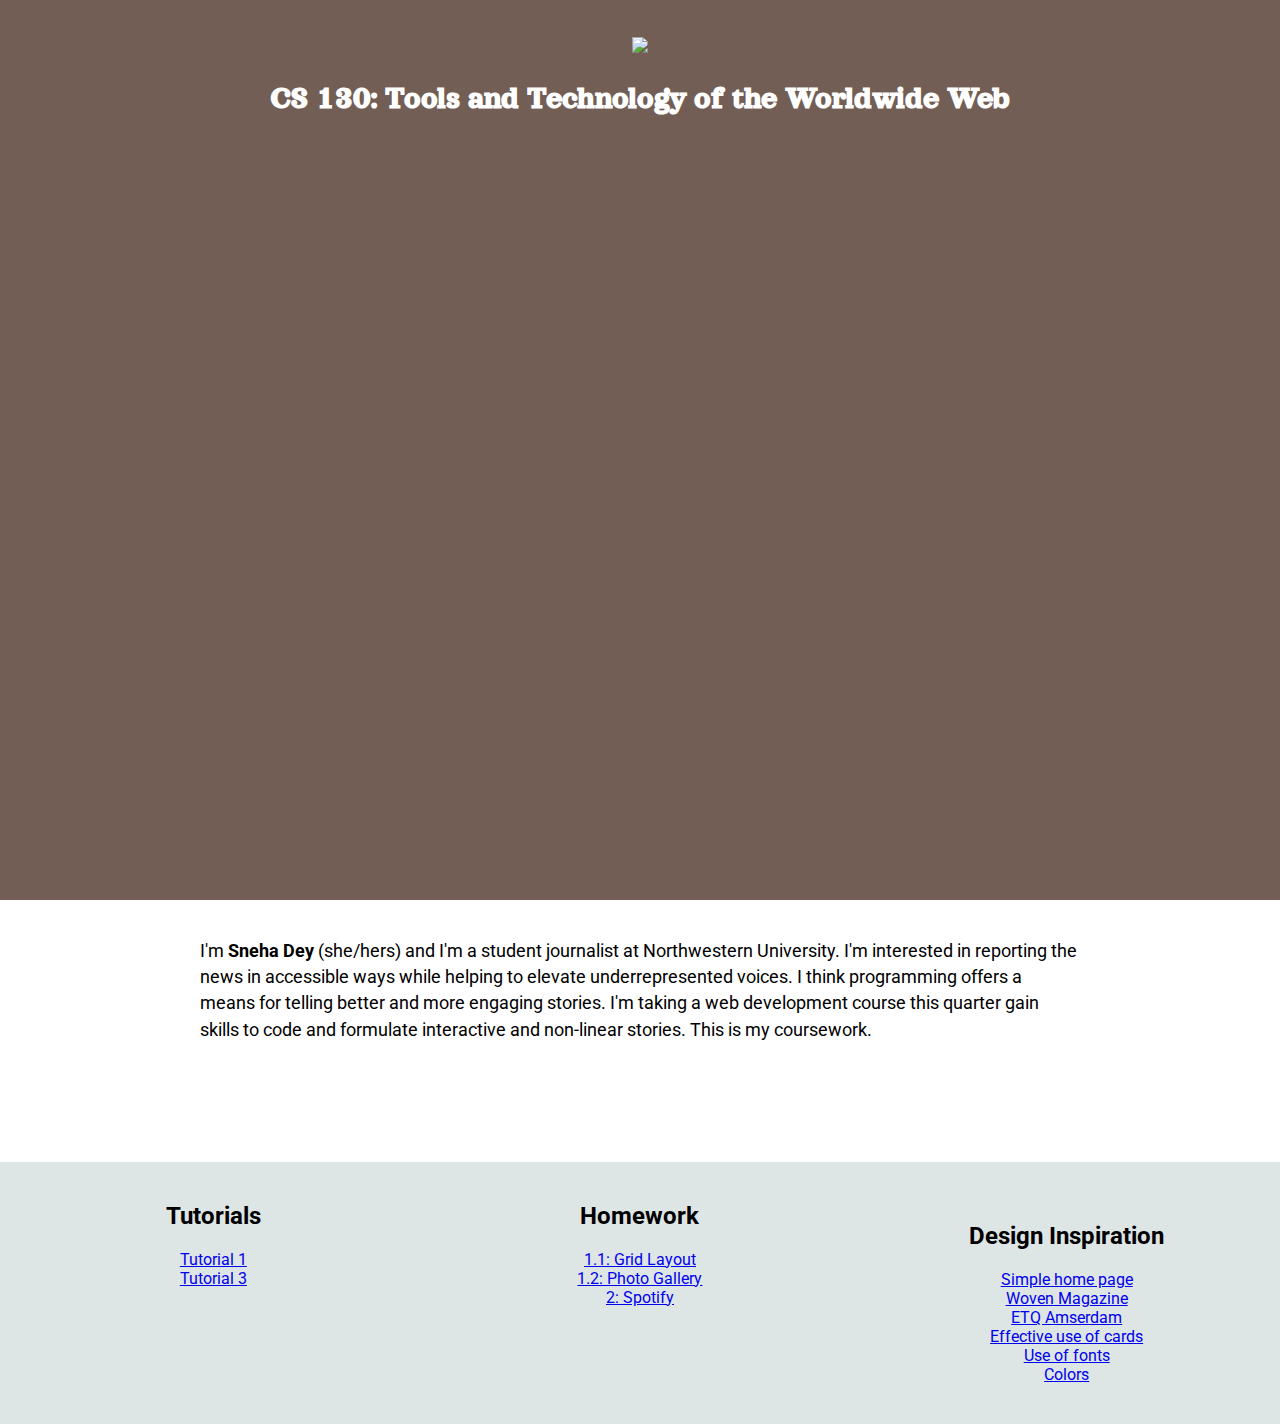
==== index.html @ fa61458a "Adding hw02 to my Github page" ====
<!-- You're welcome to change any of this! -->
<!DOCTYPE html>
<html lang="en">
   <head>
        <!-- stylesheets and metadata go here -->
       <title>My CS130 Homepage</title>       
       <link rel="stylesheet" href="style.css">
       <link rel="stylesheet" href="https://fonts.googleapis.com/css?family=Orelega+One">
       <link rel="stylesheet" href="https://fonts.googleapis.com/css?family=Roboto">

   </head>
   <body>
       <!-- HTML content tags go here. Change anything you want! -->
       <header>  
        <p> <img src="https://stories.freepiklabs.com/storage/33810/coding-cuate-5352.png" width="600" height="auto"></p>
        <h1> CS 130: Tools and Technology of the Worldwide Web</h1> 

       </header> 
       <main>
           <section id="about">
            <p id="bio"> I'm <b> Sneha Dey </b> (she/hers) and I'm a student journalist at Northwestern University. I'm interested in reporting the news in accessible ways while helping to elevate underrepresented voices. I think programming offers a means for telling better and more engaging stories. I'm taking a web development course this quarter gain skills to code and formulate interactive and non-linear stories. This is my coursework. </p>

            </section>
           </section></about>
            <section id="tutorials">
                <h2>Tutorials</h2>
                <a href= "tutorial01/index.html">Tutorial 1</a> <br>
                <a href= "tutorial03/index.html">Tutorial 3</a>
                <!-- 
                    Links to your tutorial assignments go here.
                    When you submit a new tutorial, add a link to it
                    here (if applicable)
                -->
            </section>
            <section id="homework">
                <h2>Homework</h2>
                <a href="hw01/01_cssgrid/index.html"> 1.1: Grid Layout</a> <br>
                <a href="hw01/02_flexbox/index.html"> 1.2: Photo Gallery</a> <br>
                <a href="hw02/index.html"> 2: Spotify </a>
                <!-- 
                    Links to your Homework assignments go here.
                    When you submit a new tutorial, add a link to it
                    here (if applicable)
                -->
            </section>
            <section id="inspiration">
                <h2>Design Inspiration</h2>
                <a href="https://dribbble.com/shots/15494107-shop-chunky-soles/attachments/7269670?mode=media">Simple home page</a> <br>
                <a href="https://wovenmagazine.com/">Woven Magazine</a> <br>
                <a href="https://www.etq-amsterdam.com/">ETQ Amserdam</a> <br>
                <a href="https://dribbble.com/shots/15529407-EasyTravel-Travel-guide-website">Effective use of cards</a> <br>
                <a href="https://dribbble.com/shots/15525662-Home-decor-interior-hero-section-for-web-interface-design">Use of fonts</a> <br>
                <a href="https://dribbble.com/shots/15531193-Main-Page-E-commerce-Store">Colors</a>
    
                <!-- 
                    Links to 5-10 websites that inspire you
                -->
            </section>
        </main>
   </body>
</html>
---- style.css ----
/* You're welcome to change any of this! */
* {
    box-sizing: border-box;
}


header {
    background-color: #725E54;
    color: white;
    font-family: "Orelega One", normal;
    height: 100vh;
    text-align: center;
    justify-content: center;
    

}

body {
    margin: 0px;
    font-family: "Roboto", sans-serif;
    background-color: #DEE5E5;
}

header, section {
    padding: 20px;
}

p, li {
    line-height: 1.5em;
}

#inspiration {
    background-color: #DEE5E5;
    padding-top: 40px;
    padding-bottom: 40px;
}

main {
    display: grid;
    grid-template-columns: 1fr 1fr 1fr;
    grid-template-rows: 1fr 1fr;
    grid-template-areas:
    " a a a "
    " b c d";
    text-align: center; 

}

#about {
    background-color: white;
    grid-area: a;
    height: auto;
    padding-left: 200px;
    padding-right: 200px;
    font-size: 1.1em;
    line-height: 100%;
    text-align: left;
}

#tutorials {
    grid-area: b ;
}

#homework {
    grid-area: c ;
}

#inspiration {
    grid-area: d ;
}
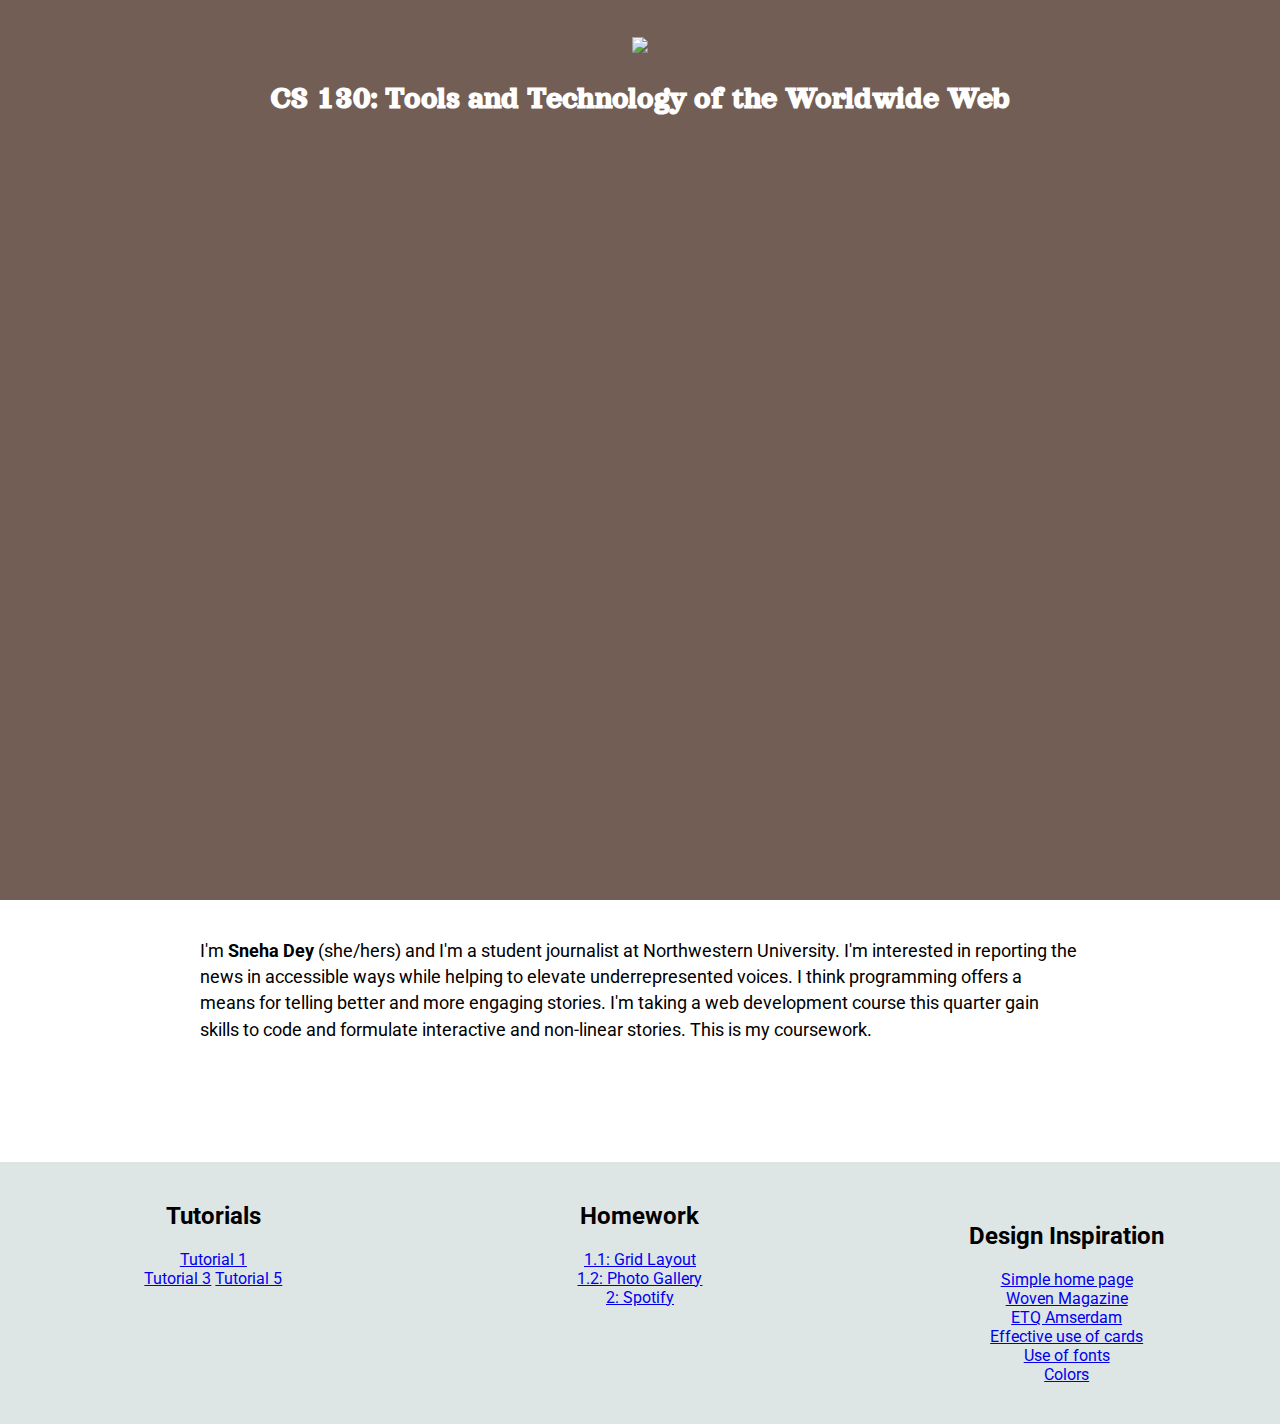
==== commit ba4462b3: "Adding my tutorial05 to the repo" ====
--- a/index.html
+++ b/index.html
@@ -27,6 +27,7 @@
                 <h2>Tutorials</h2>
                 <a href= "tutorial01/index.html">Tutorial 1</a> <br>
                 <a href= "tutorial03/index.html">Tutorial 3</a>
+                <a href= "tutorial05/index0.html">Tutorial 5</a>
                 <!-- 
                     Links to your tutorial assignments go here.
                     When you submit a new tutorial, add a link to it
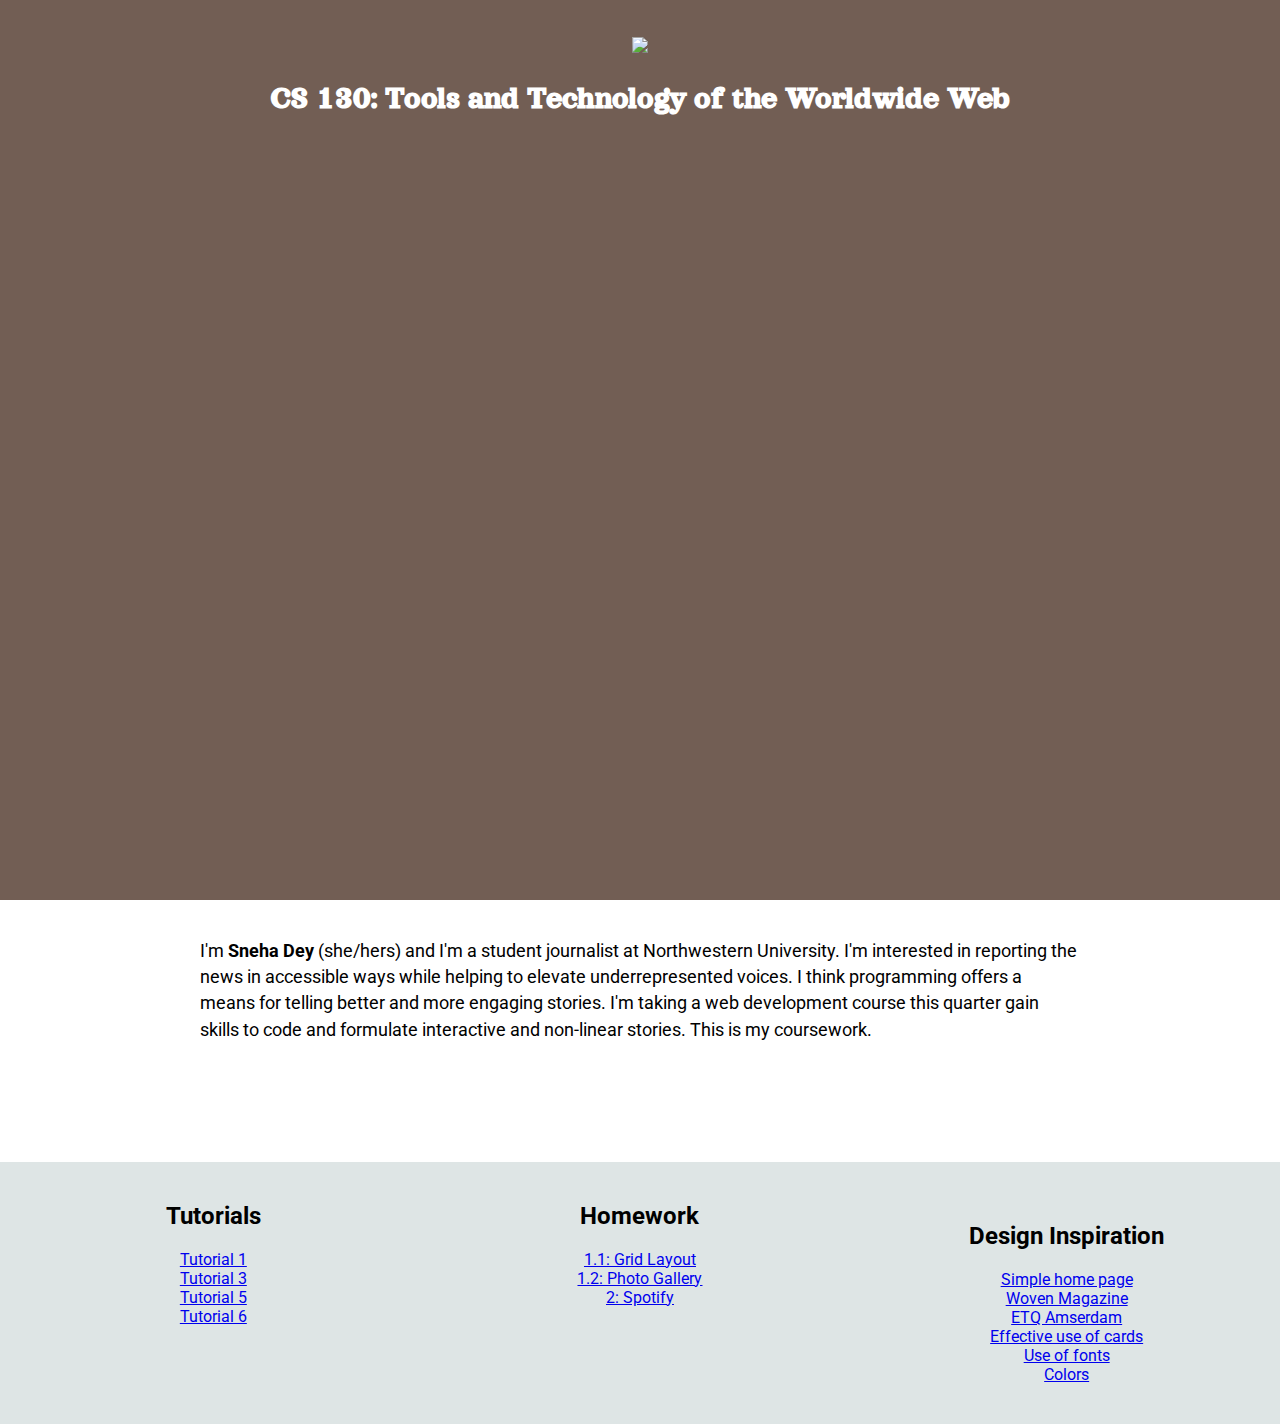
==== commit 52125c47: "Adding my tutorial06 to the repo" ====
--- a/index.html
+++ b/index.html
@@ -26,8 +26,9 @@
             <section id="tutorials">
                 <h2>Tutorials</h2>
                 <a href= "tutorial01/index.html">Tutorial 1</a> <br>
-                <a href= "tutorial03/index.html">Tutorial 3</a>
-                <a href= "tutorial05/index0.html">Tutorial 5</a>
+                <a href= "tutorial03/index.html">Tutorial 3</a> <br>
+                <a href= "tutorial05/index0.html">Tutorial 5</a> <br>
+                <a href= "tutorial06/index.html">Tutorial 6</a> 
                 <!-- 
                     Links to your tutorial assignments go here.
                     When you submit a new tutorial, add a link to it
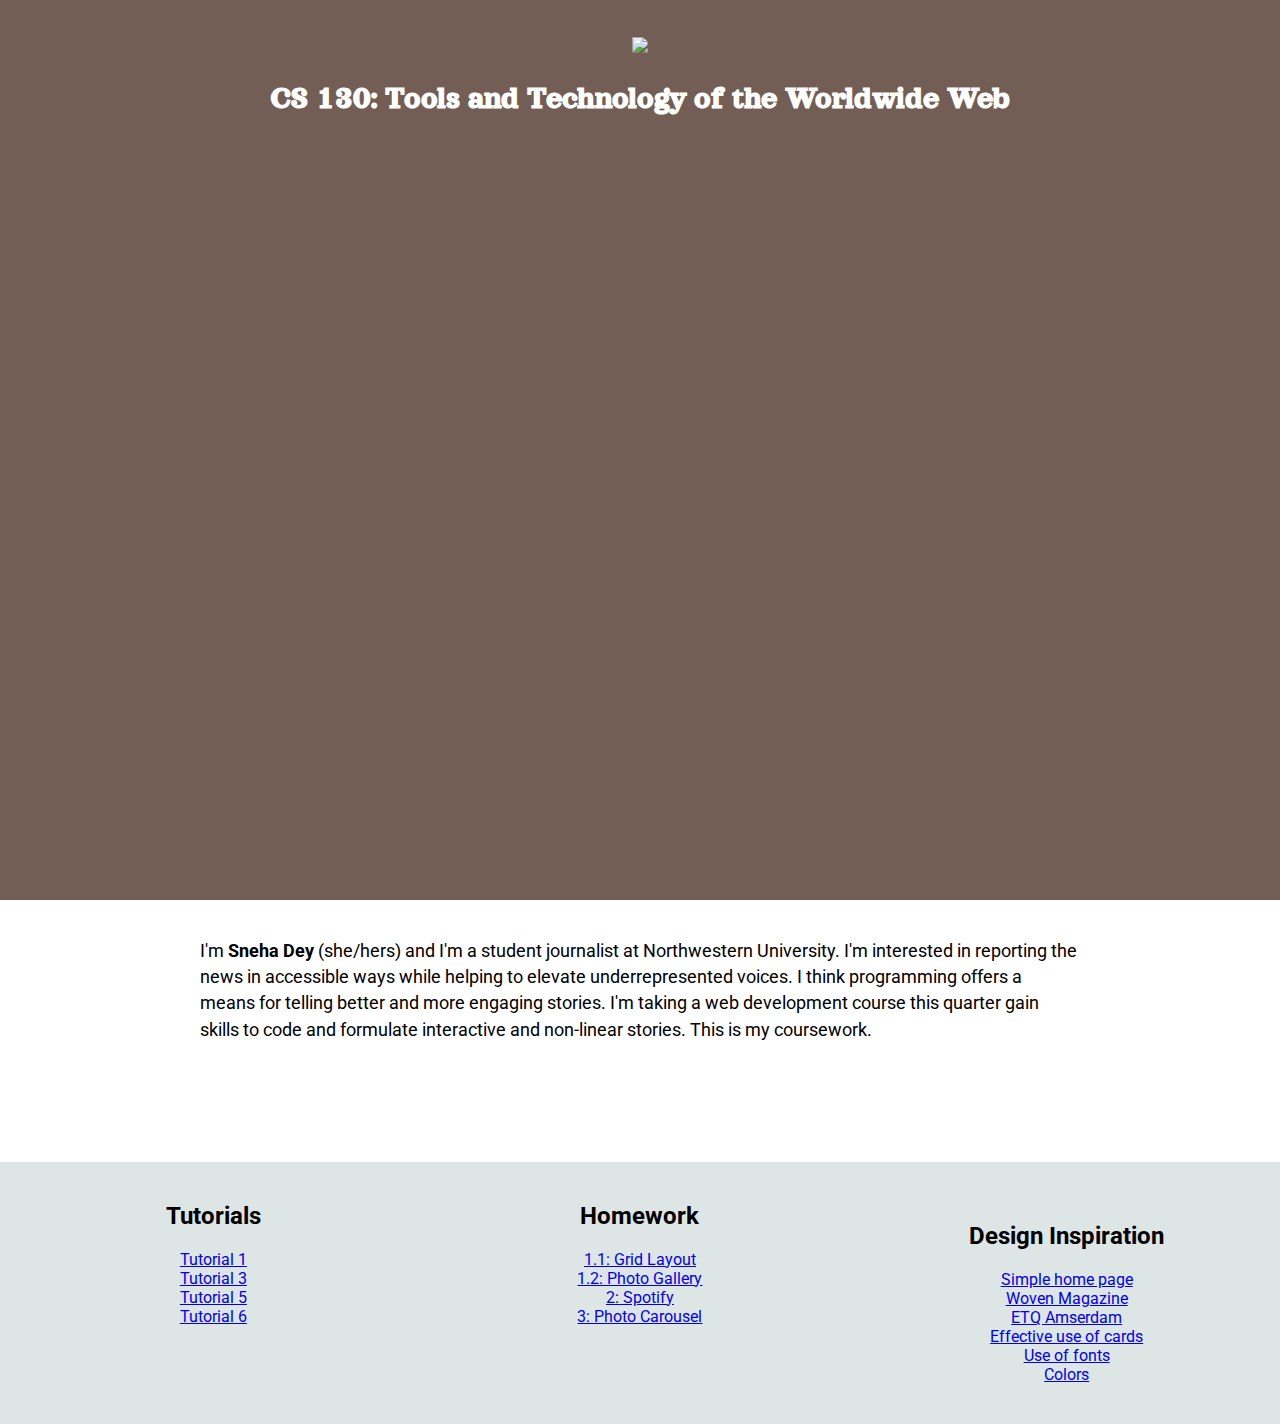
==== commit 888dc1e2: "Checking in my hw03 folder" ====
--- a/index.html
+++ b/index.html
@@ -39,7 +39,8 @@
                 <h2>Homework</h2>
                 <a href="hw01/01_cssgrid/index.html"> 1.1: Grid Layout</a> <br>
                 <a href="hw01/02_flexbox/index.html"> 1.2: Photo Gallery</a> <br>
-                <a href="hw02/index.html"> 2: Spotify </a>
+                <a href="hw02/index.html"> 2: Spotify </a> <br>
+                <a href= "hw03/index.html"> 3: Photo Carousel </a>
                 <!-- 
                     Links to your Homework assignments go here.
                     When you submit a new tutorial, add a link to it
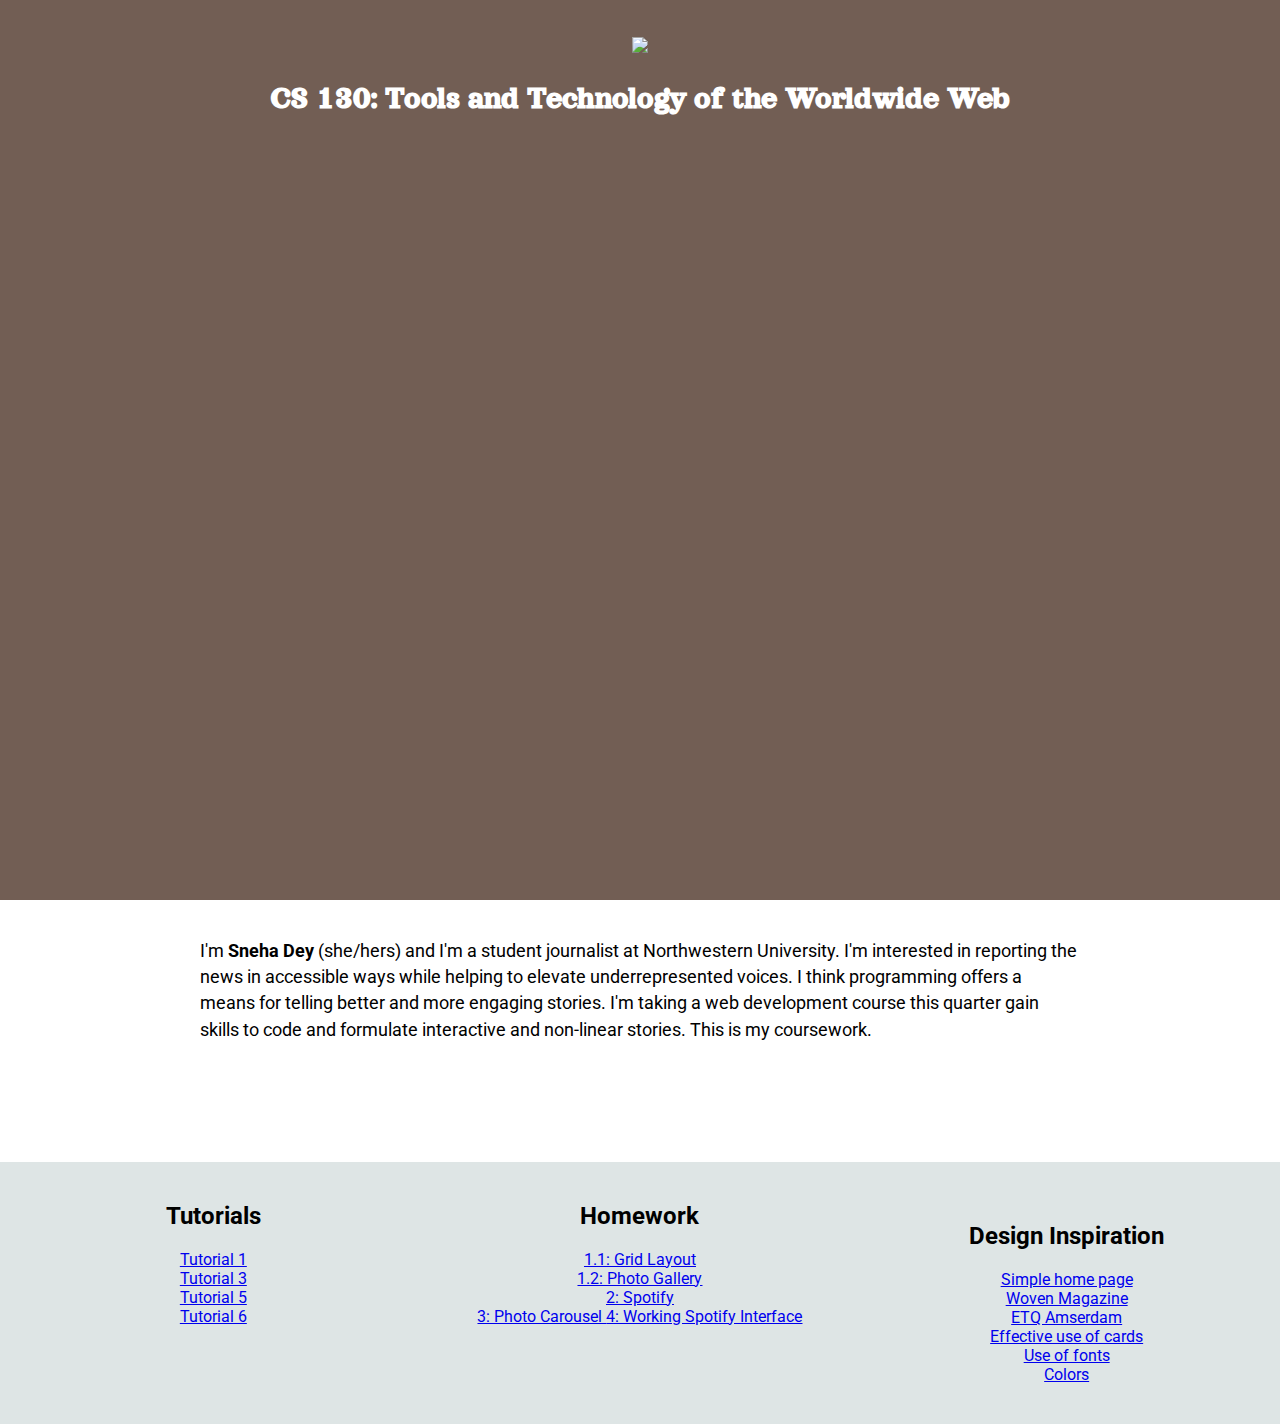
==== commit fbf51547: "Adding my hw04 to the repo" ====
--- a/index.html
+++ b/index.html
@@ -41,6 +41,7 @@
                 <a href="hw01/02_flexbox/index.html"> 1.2: Photo Gallery</a> <br>
                 <a href="hw02/index.html"> 2: Spotify </a> <br>
                 <a href= "hw03/index.html"> 3: Photo Carousel </a>
+                <a href= "hw04/index.html"> 4: Working Spotify Interface </a>
                 <!-- 
                     Links to your Homework assignments go here.
                     When you submit a new tutorial, add a link to it
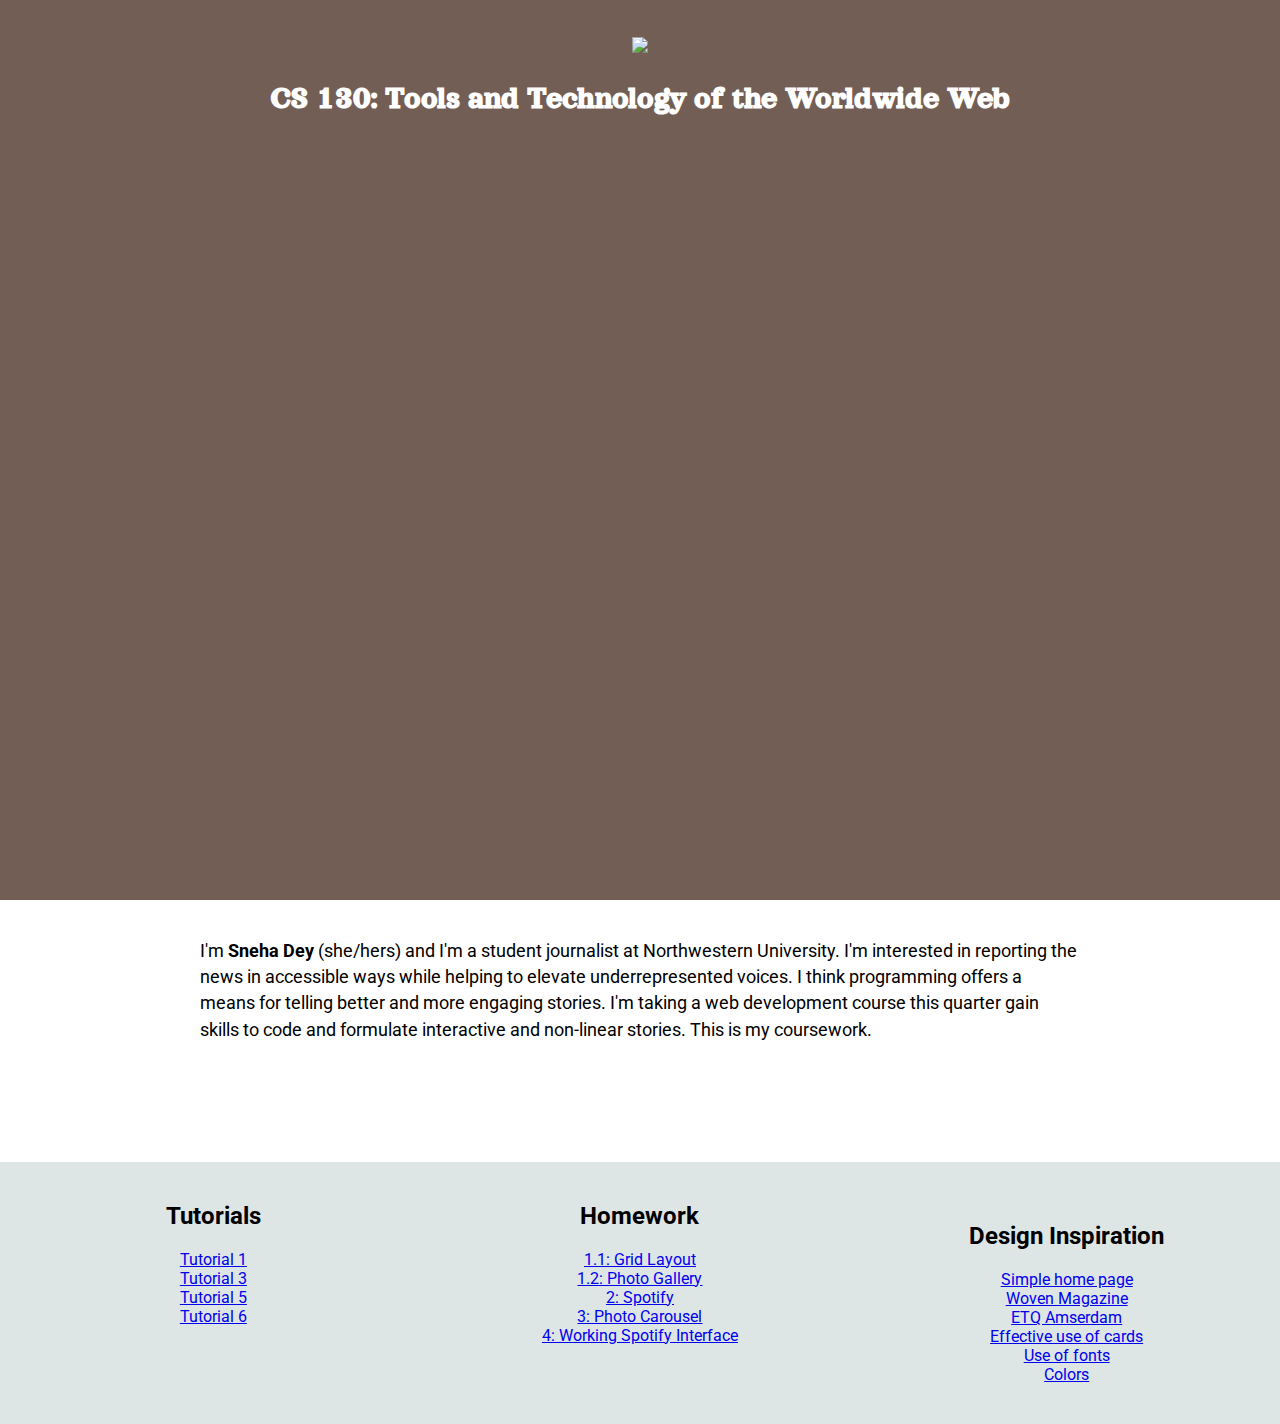
==== commit f2399c0a: "Updating my hw04" ====
--- a/index.html
+++ b/index.html
@@ -40,8 +40,8 @@
                 <a href="hw01/01_cssgrid/index.html"> 1.1: Grid Layout</a> <br>
                 <a href="hw01/02_flexbox/index.html"> 1.2: Photo Gallery</a> <br>
                 <a href="hw02/index.html"> 2: Spotify </a> <br>
-                <a href= "hw03/index.html"> 3: Photo Carousel </a>
-                <a href= "hw04/index.html"> 4: Working Spotify Interface </a>
+                <a href= "hw03/index.html"> 3: Photo Carousel </a> <br>
+                <a href= "hw04/your_task/index.html"> 4: Working Spotify Interface </a>
                 <!-- 
                     Links to your Homework assignments go here.
                     When you submit a new tutorial, add a link to it
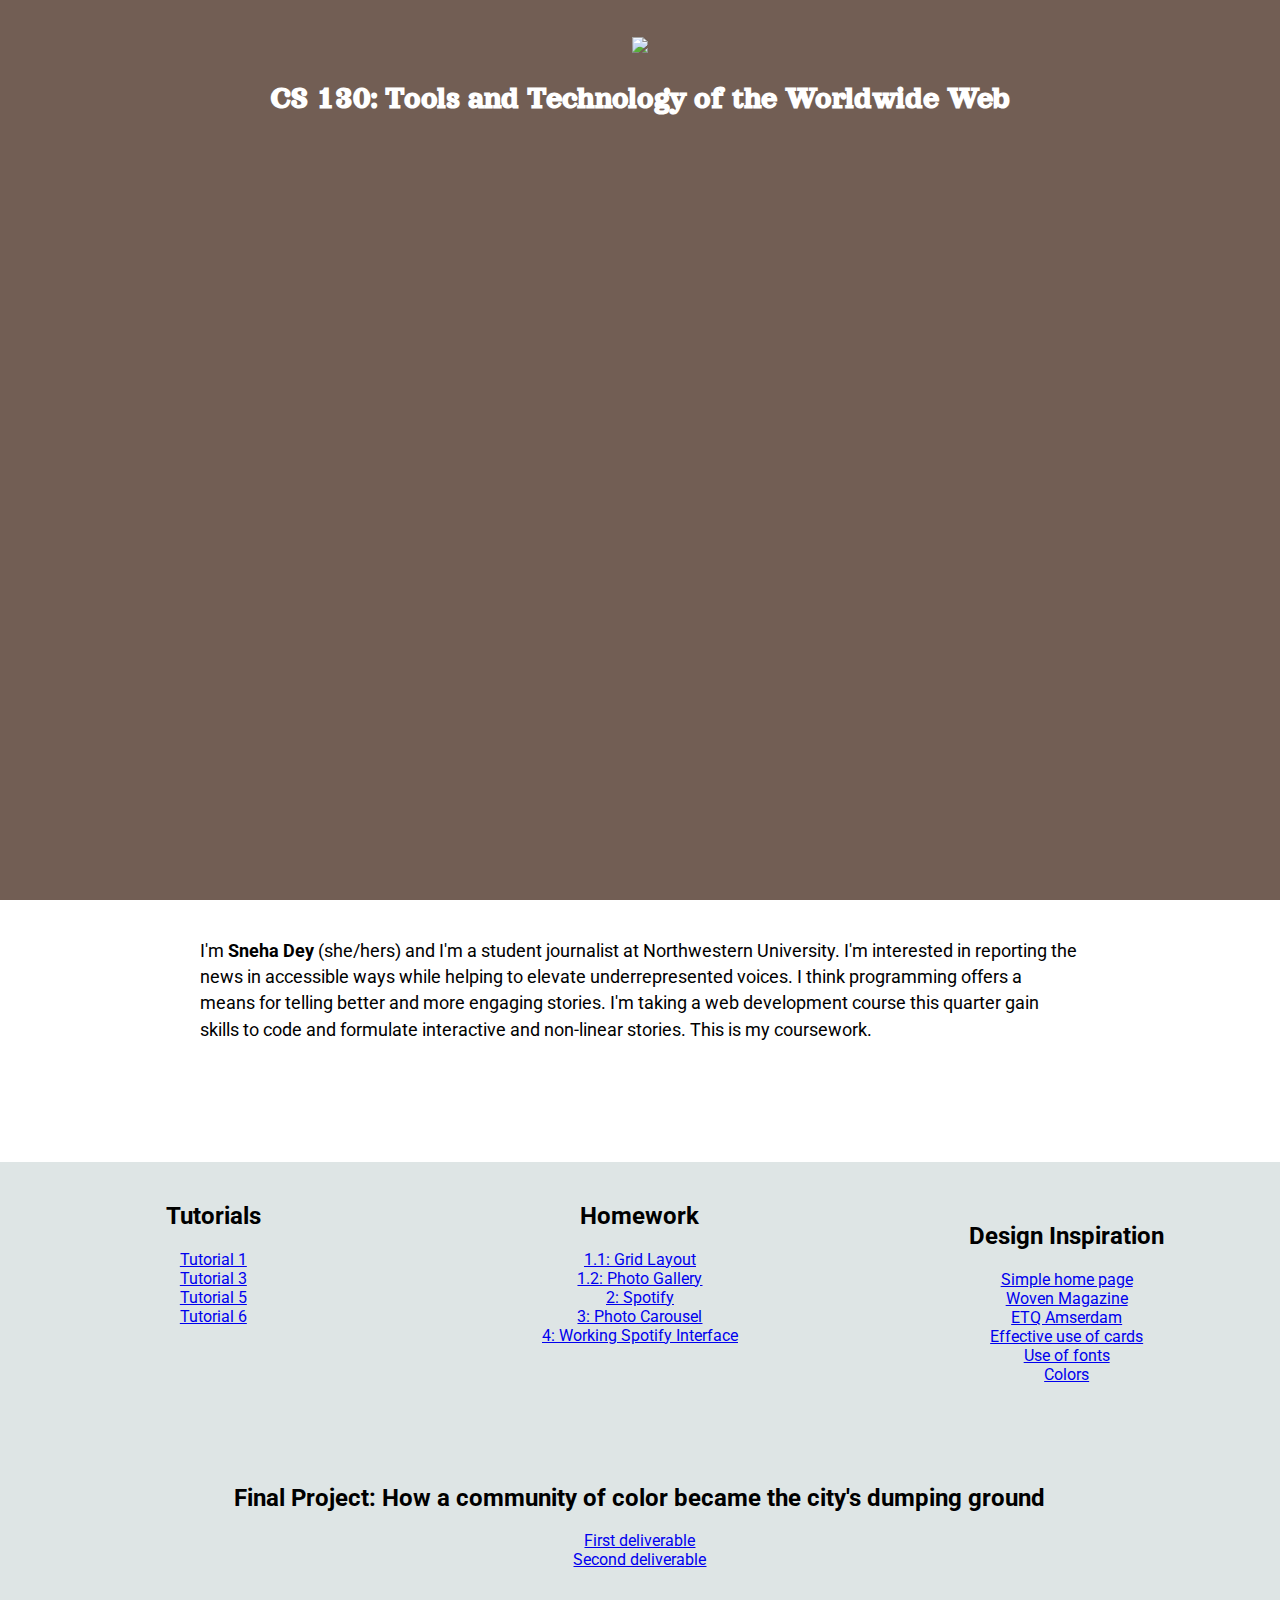
==== commit 51d45e80: "Checking in my first and second deliverable" ====
--- a/index.html
+++ b/index.html
@@ -61,6 +61,12 @@
                     Links to 5-10 websites that inspire you
                 -->
             </section>
+            <section id="final">
+                <h2>Final Project: How a community of color became the city's dumping ground</h2>
+                <a href="final/first-deliverable/index.html">First deliverable</a> <br>
+                <a href="final/second-deliverable/index.html">Second deliverable</a> <br>
+                </section>
+               </section></about>
         </main>
    </body>
 </html>--- a/style.css
+++ b/style.css
@@ -38,10 +38,11 @@
 main {
     display: grid;
     grid-template-columns: 1fr 1fr 1fr;
-    grid-template-rows: 1fr 1fr;
+    grid-template-rows: 1fr 1fr 1fr;
     grid-template-areas:
     " a a a "
-    " b c d";
+    " b c d"
+    " e e e ";
     text-align: center; 
 
 }
@@ -67,4 +68,12 @@
 
 #inspiration {
     grid-area: d ;
+}
+
+#final {
+    grid-area: e ;
+    background-color: #DEE5E5;
+    padding-top: 40px;
+    padding-bottom: 40px;
+    text-align: center;
 }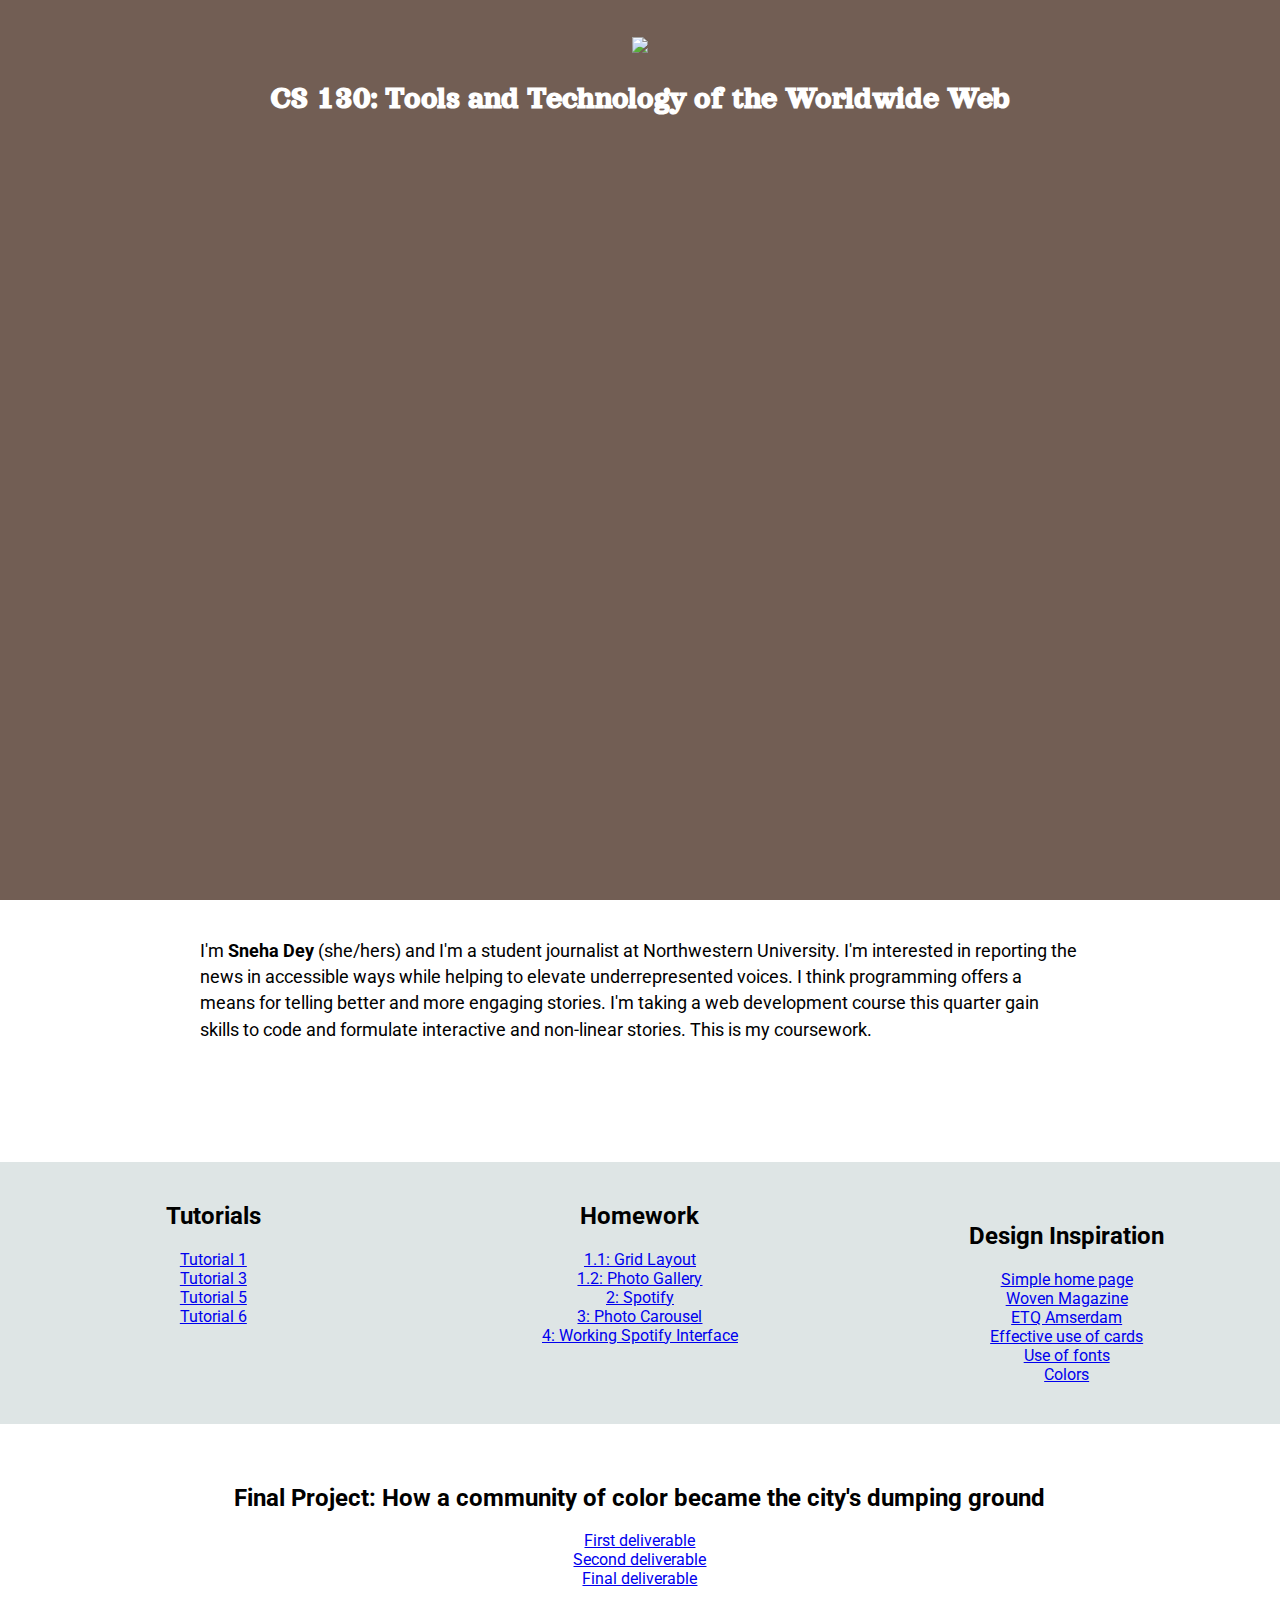
==== commit 86806533: "Checking in my final project" ====
--- a/index.html
+++ b/index.html
@@ -65,6 +65,7 @@
                 <h2>Final Project: How a community of color became the city's dumping ground</h2>
                 <a href="final/first-deliverable/index.html">First deliverable</a> <br>
                 <a href="final/second-deliverable/index.html">Second deliverable</a> <br>
+                <a href="final/index.html">Final deliverable</a> <br>
                 </section>
                </section></about>
         </main>
--- a/style.css
+++ b/style.css
@@ -72,7 +72,7 @@
 
 #final {
     grid-area: e ;
-    background-color: #DEE5E5;
+    background-color: white;
     padding-top: 40px;
     padding-bottom: 40px;
     text-align: center;
